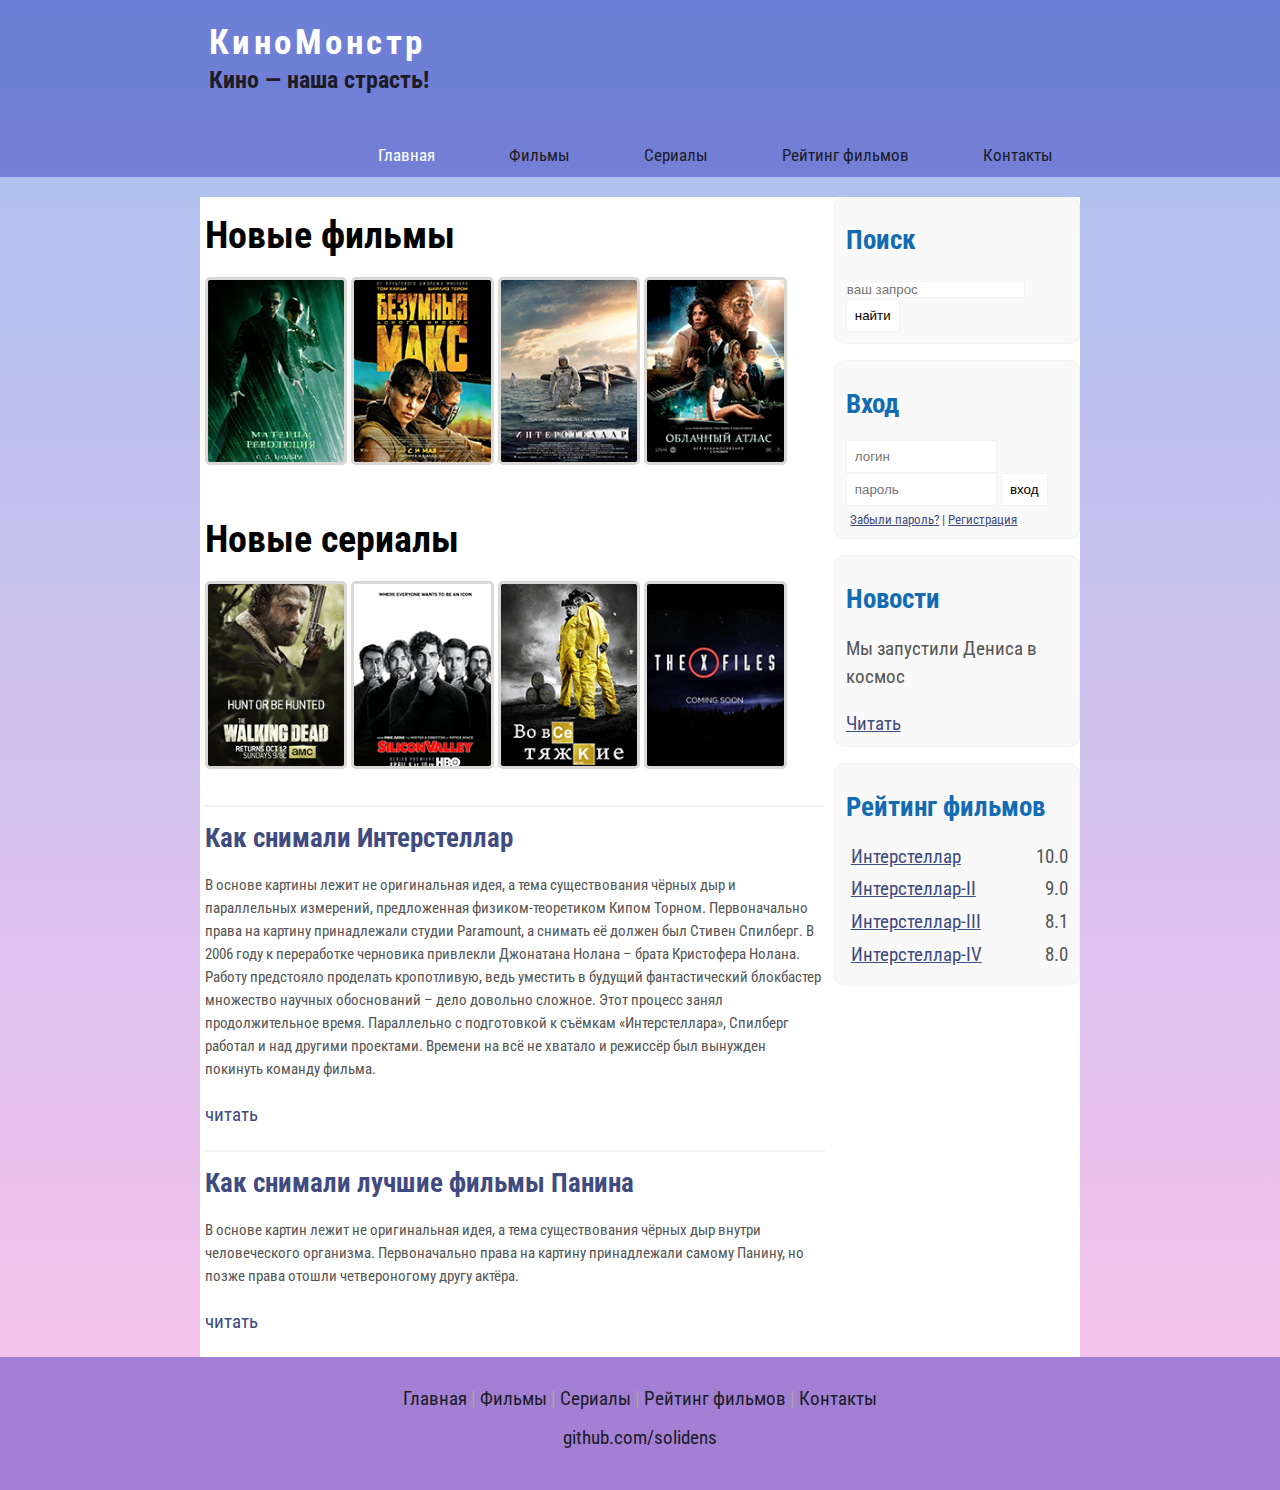
==== index.html @ cf313d1b "first commit" ====
<!DOCTYPE html>
<html lang="ru">

<head>
    <meta charset="UTF-8">
    <meta name="viewport" content="width=device-width, initial-scale=1.0">
    <meta name="description" content="Киномонстр - это портал о кино">
    <meta name="keywords" content="фильмы, кино">
    <meta http-equiv="X-UA-Compatible" content="ie=edge">
    <link href="https://fonts.googleapis.com/css?family=Roboto+Condensed&display=swap&subset=cyrillic,cyrillic-ext"
        rel="stylesheet">
    <title>Киномонстр</title>
    <link rel="stylesheet" href="assets/css/style.css">
</head>

<body>

    <div class="main">

        <div class="header">
            <div class="logo">
                <div class="logo_text">
                    <h1><a href="/">КиноМонстр</a></h1>
                    <h2>Кино — наша страсть!</h2>
                </div>
            </div>

            <div class="menubar">
                <ul class="menu">
                    <li class="selected"><a href="#">Главная</a></li>
                    <li><a href="#">Фильмы</a></li>
                    <li><a href="#">Сериалы</a></li>
                    <li><a href="#">Рейтинг фильмов</a></li>
                    <li><a href="#">Контакты</a></li>
                </ul>
            </div>
        </div>

        <div class="site_content">

            <div class="sidebar_container">
                <div class="sidebar">
                    <h2>Поиск</h2>
                    <form method="POST" action="#" id="search_form">
                        <input type="search" name="search_field" placeholder="ваш запрос">
                        <input type="submit" class="btn" value="найти">
                    </form>
                </div>

                <div class="sidebar">
                    <h2>Вход</h2>
                    <form method="post" action="#" id="login">

                        <input type="text" name="login_field" placeholder="логин">
                        <input type="password" name="password_field" placeholder="пароль">
                        <input type="submit" class="btn" value="вход">
                        <div class="lables_passreg_text">
                            <span><a href="#">Забыли пароль?</a></span> | <span><a href="#">Регистрация</a></span>
                        </div>

                    </form>
                </div>

                <div class="sidebar">
                    <h2>Новости</h2>
                    <span></span>
                    <p>Мы запустили Дениса в космос</p>
                    <a href="#">Читать</a>
                </div>

                <div class="sidebar">
                    <h2>Рейтинг фильмов</h2>
                    <ul>
                        <li><a href="#">Интерстеллар</a><span class="raiting_sidebar">10.0</span></li>
                        <li><a href="#">Интерстеллар-II</a><span class="raiting_sidebar">9.0</span></li>
                        <li><a href="#">Интерстеллар-III</a><span class="raiting_sidebar">8.1</span></li>
                        <li><a href="#">Интерстеллар-IV</a><span class="raiting_sidebar">8.0</span></li>
                    </ul>
                </div>

            </div>

            <div class="content">
                <h1>Новые фильмы</h1>
                <div class="films_block">
                    <a href="#"><img src="assets/img/matrix.png"></a>
                    <a href="#"><img src="assets/img/max.png"></a>
                    <a href="#"><img src="assets/img/inter.png"></a>
                    <a href="#"><img src="assets/img/cloud.png"></a>
                </div>

                <h1>Новые сериалы</h1>
                <div class="films_block">
                    <a href="#"><img src="assets/img/dead.png"></a>
                    <a href="#"><img src="assets/img/silicon.png"></a>
                    <a href="#"><img src="assets/img/breakingbad.png"></a>
                    <a href="#"><img src="assets/img/xfiles.png"></a>
                </div>

                <div class="posts">

                    <hr>
                    <h2><a href="#">Как снимали Интерстеллар</a></h2>

                    <div class="posts_content">

                        <p>
                            В основе картины лежит не оригинальная идея, а тема существования чёрных дыр и параллельных
                            измерений, предложенная физиком-теоретиком Кипом Торном. Первоначально права на картину
                            принадлежали студии Paramount, а снимать её должен был Стивен Спилберг. В 2006 году к
                            переработке черновика привлекли Джонатана Нолана – брата Кристофера Нолана. Работу
                            предстояло проделать кропотливую, ведь уместить в будущий фантастический блокбастер
                            множество научных обоснований – дело довольно сложное. Этот процесс занял продолжительное
                            время. Параллельно с подготовкой к съёмкам «Интерстеллара», Спилберг работал и над другими
                            проектами. Времени на всё не хватало и режиссёр был вынужден покинуть команду фильма.
                        </p>

                    </div>

                    <p><a href="#">читать</a></p>

                    <hr>
                    <h2><a href="#">Как снимали лучшие фильмы Панина</a></h2>

                    <div class="posts_content">

                        <p>
                            В основе картин лежит не оригинальная идея, а тема существования чёрных дыр внутри человеческого организма. Первоначально права на картину
                            принадлежали самому Панину, но позже права отошли четвероногому другу актёра.
                        </p>

                    </div>

                    <p><a href="#">читать</a></p>

                </div>

            </div>

        </div>

    </div>
    <div class="footer">
        <p>
            <a href="#">Главная</a> |
            <a href="#">Фильмы</a> |
            <a href="#">Сериалы</a> |
            <a href="#">Рейтинг фильмов</a> |
            <a href="#">Контакты</a>
        </p>
        <p><a href="https://github.com/solidens">github.com/solidens</a></p>
    </div>
    </div>

</body>

</html>
---- assets/css/style.css ----
* {
    margin: 0;
    padding: 0;
}

body {
    font-size: 1.2em;
    background-image: linear-gradient(to top, #fbc2eb 0%, #a6c1ee 100%);
    color: #555;
    font-family: 'Roboto Condensed', sans-serif;
}

p {
    padding: 0 0 20px 0;
    line-height: 1.5em;
}

h1, h2 {
    font: normal 170%;
    margin: 0 0 15px 0;
    padding: 15px 0 5px 0;
    color: #000;
}

h2 {
    font-size: 140%;
}

input[type="text"], input[type="password"], input[type="serch"] {
    color: #5d5d5d;
    width: 60% ;
    padding: 8px;
}

input, textarea {
    outline: none;
    border: none;
    border: solid 1px #f2f2f2;
}

a, a:hover {
    outline: none;
    text-decoration: underline;
    color: rgb(66, 75, 128);
}

ul {
    margin: 2px 0 22px 17px;
}

ul li {
    margin: 0 0 6px 0;
    padding: 0 0 4px 5px;
    line-height: 1.5em;
}

hr {
    border: solid 1px #f3f3f3;
}

.header {
    background-color: rgba(0, 0, 168, 0.342);
    height: 177px;
    font-size: 0.9em;
    margin-left: 0px;
    margin-right: 0px;
    min-width: 900px;
}

.main, .logo, .menubar, .site_content, .footer {
    margin-left: auto;
    margin-right: auto;
}

.logo {
    width: 880px;
    padding-bottom: 40px;
}

.logo h1, .logo h2 {
    font: normal 300%;
    margin: 0 0 0 9px;
}

.logo_text h1, .logo_text h1 a, .logo_text h1 a:hover {
    padding: 22px 0 0 0;
    color: #fff;
    letter-spacing: 0.1em; 
    text-decoration: none;
}

.logo_text h2 {
    font-size: 0,9em;
    padding: 4px 0 0 0;
    color: #1C1B27;
}

.menubar {
    width: 900px;
    height: 46px;
  }
  
  ul.menu {
    float: right;
  }
  
  ul.menu li {
    float: left;
    padding: 0 0 0 9px;
    list-style: none;
    margin: 1px 2px 0 0;
  }
  
  ul.menu li a {
    font: normal 100%;
    display: block;
    height: 20px;
    padding: 6px 35px 5px 28px;
    color: #1C1B27;
    text-decoration: none;
  }
  
  ul.menu li.selected a {
    color: #fff;
  }
  
  ul.menu li a:hover {
    color: #fff;
  }

  .site_content {
      width: 880px;
      overflow: hidden;
      margin: 20px auto 0 auto;
      background-color: white;
  }

  .sidebar_container {
      float: right;
      width: 224px;  
    }

    .sidebar {
        float: right;
        width: 222px;
        padding: 5%;
        margin: 0 0 16px 0;
        border: solid 1px #f2f2f2;
        border-radius: 5%;
        background-color: #f9f9f9;
    }

    .btn {
        padding: 8px;
        background-color: white;
        cursor: pointer;
    }

    .sidebar h2 {
        color: #136cb2;
    }

    .lables_passreg_text {
        font-size: 0.7em;
        margin-top: 3%;
        margin-left: 2%;
    }

    .sidebar ul {
        margin: 0;
    }

    .sidebar ul li {
        list-style-type: none;
        margin: 0 0 0 0;
    }
    .sidebar .raiting_sidebar {
        float: right;
    }

    .content {
        text-align: left;
        width: 620px;
        padding: 0 0 0 5px;
        float: left;
    }

    .content a {
        text-decoration: none;
    }

    .films_block {
        margin-bottom: 5%;
    }

    .films_block img {
        border-radius: 5px;
        border: solid 3px #dad7d5;
        width: 22%;
    }

    .posts .posts_content {
        font-size: 0.8em;
    }

    .info_film_page {
        margin-top: 2%;
        margin-bottom: 4%;
    }

    .info_film_page .label {
        font-size: 1.2em;
    }

    .info_film_page .value {
        font-size: 1em;
        color: #49945a;
        margin-right: 3%;
    }

    .description_film {
        margin-bottom: 15%;
    }

    .description_film img {
        float: left;
        margin-right: 2%;
        border-radius: 5px;
        border: solid 5px #dad7d5;
    }

    .footer {
        width: 100%;
        height: 100px;
        padding: 28px 0 5px 0;
        text-align: center;
        background-color: rgba(0, 0, 168, 0.342);
        color: #a8aa94;
        margin-left: 0px;
        margin-right: 0px;
        min-width: 900px;
    }

    .footer a {
        color: #1C1B27;
        text-decoration: none;
    }

    .footer a:hover {
        color: #fff;
        text-decoration: none;
    }

    .footer p {
        padding: 0 0 10px 0;
    }
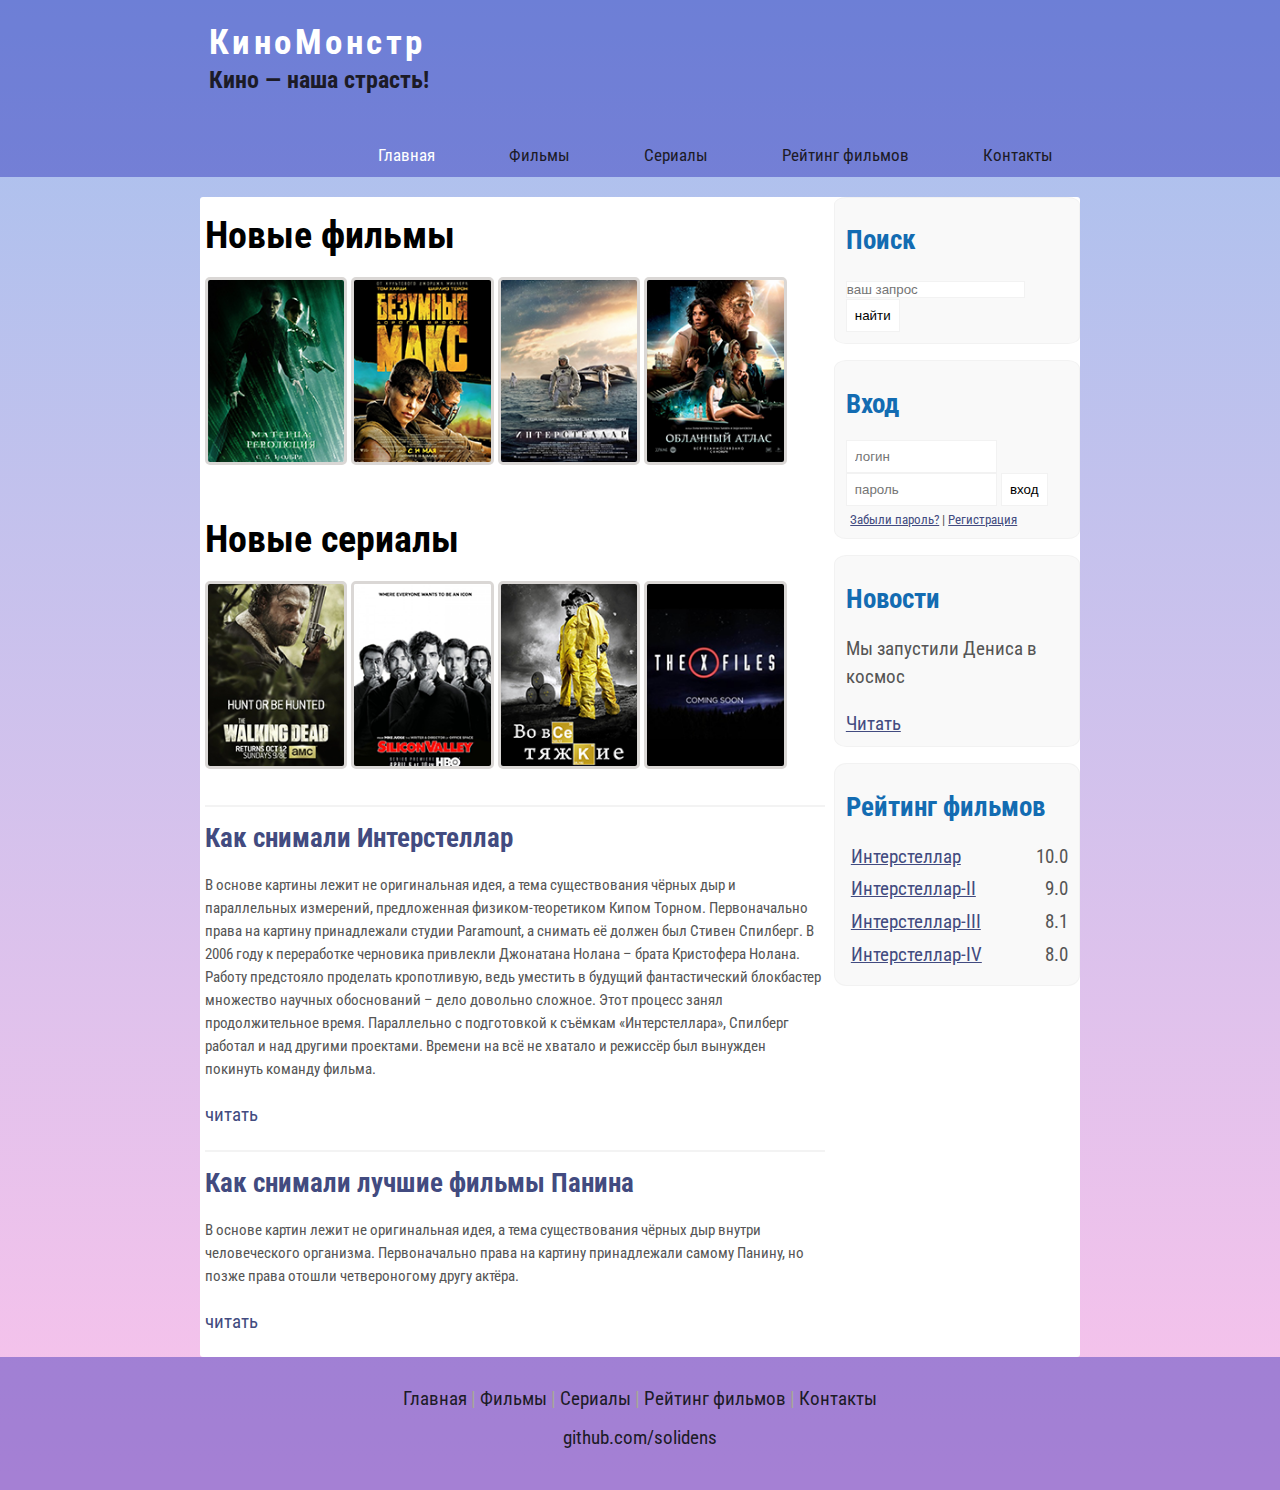
==== commit a41dcca3: "Правка ссылок" ====
--- a/index.html
+++ b/index.html
@@ -28,10 +28,10 @@
             <div class="menubar">
                 <ul class="menu">
                     <li class="selected"><a href="#">Главная</a></li>
-                    <li><a href="#">Фильмы</a></li>
+                    <li><a href="films.html">Фильмы</a></li>
                     <li><a href="#">Сериалы</a></li>
                     <li><a href="#">Рейтинг фильмов</a></li>
-                    <li><a href="#">Контакты</a></li>
+                    <li><a href="contacts.html">Контакты</a></li>
                 </ul>
             </div>
         </div>
@@ -125,7 +125,8 @@
                     <div class="posts_content">
 
                         <p>
-                            В основе картин лежит не оригинальная идея, а тема существования чёрных дыр внутри человеческого организма. Первоначально права на картину
+                            В основе картин лежит не оригинальная идея, а тема существования чёрных дыр внутри
+                            человеческого организма. Первоначально права на картину
                             принадлежали самому Панину, но позже права отошли четвероногому другу актёра.
                         </p>
 
--- a/assets/css/style.css
+++ b/assets/css/style.css
@@ -15,7 +15,8 @@
     line-height: 1.5em;
 }
 
-h1, h2 {
+h1,
+h2 {
     font: normal 170%;
     margin: 0 0 15px 0;
     padding: 15px 0 5px 0;
@@ -26,19 +27,28 @@
     font-size: 140%;
 }
 
-input[type="text"], input[type="password"], input[type="serch"] {
+h4 {
+    margin-bottom: 3%;
+    color: #000;
+}
+
+input[type="text"],
+input[type="password"],
+input[type="serch"] {
     color: #5d5d5d;
-    width: 60% ;
+    width: 60%;
     padding: 8px;
 }
 
-input, textarea {
+input,
+textarea {
     outline: none;
     border: none;
     border: solid 1px #f2f2f2;
 }
 
-a, a:hover {
+a,
+a:hover {
     outline: none;
     text-decoration: underline;
     color: rgb(66, 75, 128);
@@ -67,7 +77,11 @@
     min-width: 900px;
 }
 
-.main, .logo, .menubar, .site_content, .footer {
+.main,
+.logo,
+.menubar,
+.site_content,
+.footer {
     margin-left: auto;
     margin-right: auto;
 }
@@ -77,20 +91,23 @@
     padding-bottom: 40px;
 }
 
-.logo h1, .logo h2 {
+.logo h1,
+.logo h2 {
     font: normal 300%;
     margin: 0 0 0 9px;
 }
 
-.logo_text h1, .logo_text h1 a, .logo_text h1 a:hover {
+.logo_text h1,
+.logo_text h1 a,
+.logo_text h1 a:hover {
     padding: 22px 0 0 0;
     color: #fff;
-    letter-spacing: 0.1em; 
+    letter-spacing: 0.1em;
     text-decoration: none;
 }
 
 .logo_text h2 {
-    font-size: 0,9em;
+    font-size: 0, 9em;
     padding: 4px 0 0 0;
     color: #1C1B27;
 }
@@ -98,159 +115,237 @@
 .menubar {
     width: 900px;
     height: 46px;
-  }
-  
-  ul.menu {
-    float: right;
-  }
-  
-  ul.menu li {
+}
+
+ul.menu {
+    float: right;
+}
+
+ul.menu li {
     float: left;
     padding: 0 0 0 9px;
     list-style: none;
     margin: 1px 2px 0 0;
-  }
-  
-  ul.menu li a {
+}
+
+ul.menu li a {
     font: normal 100%;
     display: block;
     height: 20px;
     padding: 6px 35px 5px 28px;
     color: #1C1B27;
     text-decoration: none;
-  }
-  
-  ul.menu li.selected a {
+}
+
+ul.menu li.selected a {
     color: #fff;
-  }
-  
-  ul.menu li a:hover {
+}
+
+ul.menu li a:hover {
     color: #fff;
-  }
-
-  .site_content {
-      width: 880px;
-      overflow: hidden;
-      margin: 20px auto 0 auto;
-      background-color: white;
-  }
-
-  .sidebar_container {
-      float: right;
-      width: 224px;  
-    }
-
-    .sidebar {
-        float: right;
-        width: 222px;
-        padding: 5%;
-        margin: 0 0 16px 0;
-        border: solid 1px #f2f2f2;
-        border-radius: 5%;
-        background-color: #f9f9f9;
-    }
-
-    .btn {
-        padding: 8px;
-        background-color: white;
-        cursor: pointer;
-    }
-
-    .sidebar h2 {
-        color: #136cb2;
-    }
-
-    .lables_passreg_text {
-        font-size: 0.7em;
-        margin-top: 3%;
-        margin-left: 2%;
-    }
-
-    .sidebar ul {
-        margin: 0;
-    }
-
-    .sidebar ul li {
-        list-style-type: none;
-        margin: 0 0 0 0;
-    }
-    .sidebar .raiting_sidebar {
-        float: right;
-    }
-
-    .content {
-        text-align: left;
-        width: 620px;
-        padding: 0 0 0 5px;
-        float: left;
-    }
-
-    .content a {
-        text-decoration: none;
-    }
-
-    .films_block {
-        margin-bottom: 5%;
-    }
-
-    .films_block img {
-        border-radius: 5px;
-        border: solid 3px #dad7d5;
-        width: 22%;
-    }
-
-    .posts .posts_content {
-        font-size: 0.8em;
-    }
-
-    .info_film_page {
-        margin-top: 2%;
-        margin-bottom: 4%;
-    }
-
-    .info_film_page .label {
-        font-size: 1.2em;
-    }
-
-    .info_film_page .value {
-        font-size: 1em;
-        color: #49945a;
-        margin-right: 3%;
-    }
-
-    .description_film {
-        margin-bottom: 15%;
-    }
-
-    .description_film img {
-        float: left;
-        margin-right: 2%;
-        border-radius: 5px;
-        border: solid 5px #dad7d5;
-    }
-
-    .footer {
-        width: 100%;
-        height: 100px;
-        padding: 28px 0 5px 0;
-        text-align: center;
-        background-color: rgba(0, 0, 168, 0.342);
-        color: #a8aa94;
-        margin-left: 0px;
-        margin-right: 0px;
-        min-width: 900px;
-    }
-
-    .footer a {
-        color: #1C1B27;
-        text-decoration: none;
-    }
-
-    .footer a:hover {
-        color: #fff;
-        text-decoration: none;
-    }
-
-    .footer p {
-        padding: 0 0 10px 0;
-    }+}
+
+.site_content {
+    width: 880px;
+    overflow: hidden;
+    margin: 20px auto 0 auto;
+    background-color: white;
+    border-radius: 3px;
+}
+
+.sidebar_container {
+    float: right;
+    width: 224px;
+}
+
+.sidebar {
+    float: right;
+    width: 222px;
+    padding: 5%;
+    margin: 0 0 16px 0;
+    border: solid 1px #f2f2f2;
+    border-radius: 5%;
+    background-color: #f9f9f9;
+}
+
+.btn {
+    padding: 8px;
+    background-color: white;
+    cursor: pointer;
+}
+
+.sidebar h2 {
+    color: #136cb2;
+}
+
+.lables_passreg_text {
+    font-size: 0.7em;
+    margin-top: 3%;
+    margin-left: 2%;
+}
+
+.sidebar ul {
+    margin: 0;
+}
+
+.sidebar ul li {
+    list-style-type: none;
+    margin: 0 0 0 0;
+}
+
+.sidebar .raiting_sidebar {
+    float: right;
+}
+
+.content {
+    text-align: left;
+    width: 620px;
+    padding: 0 0 0 5px;
+    float: left;
+}
+
+.content a {
+    text-decoration: none;
+}
+
+.films_block {
+    margin-bottom: 5%;
+}
+
+.films_block img {
+    border-radius: 5px;
+    border: solid 3px #dad7d5;
+    width: 22%;
+}
+
+.posts .posts_content {
+    font-size: 0.8em;
+}
+
+.info_film_page {
+    margin-top: 2%;
+    margin-bottom: 4%;
+}
+
+.info_film_page .label {
+    font-size: 1.2em;
+}
+
+.info_film_page .value {
+    font-size: 1em;
+    color: #49945a;
+    margin-right: 3%;
+}
+
+.description_film {
+    margin-bottom: 15%;
+}
+
+.description_film img {
+    float: left;
+    margin-right: 2%;
+    border-radius: 5px;
+    border: solid 5px #dad7d5;
+}
+
+.reviews {
+    margin-bottom: 4%;
+    font-size: 0.9em;
+}
+
+.reviews .review_name {
+    background-color: #7268ad;
+    color: white;
+    padding: 1%;
+    border-top-left-radius: 5px;
+    border-top-right-radius: 5px;
+}
+
+.reviews .review_text {
+    padding-top: 2%;
+    padding-bottom: 2%;
+    padding-left: 2%;
+}
+
+.send {
+    margin-bottom: 4%;
+
+}
+
+.send input[type="text"],
+textarea {
+    border: solid 1px #c3c3c3;
+    margin-bottom: 2%;
+}
+
+.send input[type="text"] {
+    width: 98%;
+}
+
+.send textarea {
+    width: 624px;
+    height: 200px;
+}
+
+.send input[type="submit"] {
+    background-color: #7268AD;
+    padding: 3%;
+    color: white;
+    border-radius: 5px;
+}
+
+.info_film {
+    margin-bottom: 5%;
+    background-color: #f9f9f9;
+    padding: 5%;
+    height: 270px;
+}
+
+.info_film img {
+    float: left;
+    margin-right: 2%;
+    border-radius: 5px;
+    border: solid 5px #dad7d5;
+    width: 25%;
+}
+
+.button {
+    background-color: #7268ad;
+    padding: 2%;
+    color: white;
+    border-radius: 5px;
+    float: right;
+    margin-top: 5%;
+    clear: both;
+    font-size: 0.8em;
+}
+
+.button a {
+    color: white;
+}
+
+.footer {
+    width: 100%;
+    height: 100px;
+    padding: 28px 0 5px 0;
+    text-align: center;
+    background-color: rgba(0, 0, 168, 0.342);
+    color: #a8aa94;
+    margin-left: 0px;
+    margin-right: 0px;
+    min-width: 900px;
+}
+
+.footer a {
+    color: #1C1B27;
+    text-decoration: none;
+}
+
+.footer a:hover {
+    color: #fff;
+    text-decoration: none;
+}
+
+.footer p {
+    padding: 0 0 10px 0;
+}